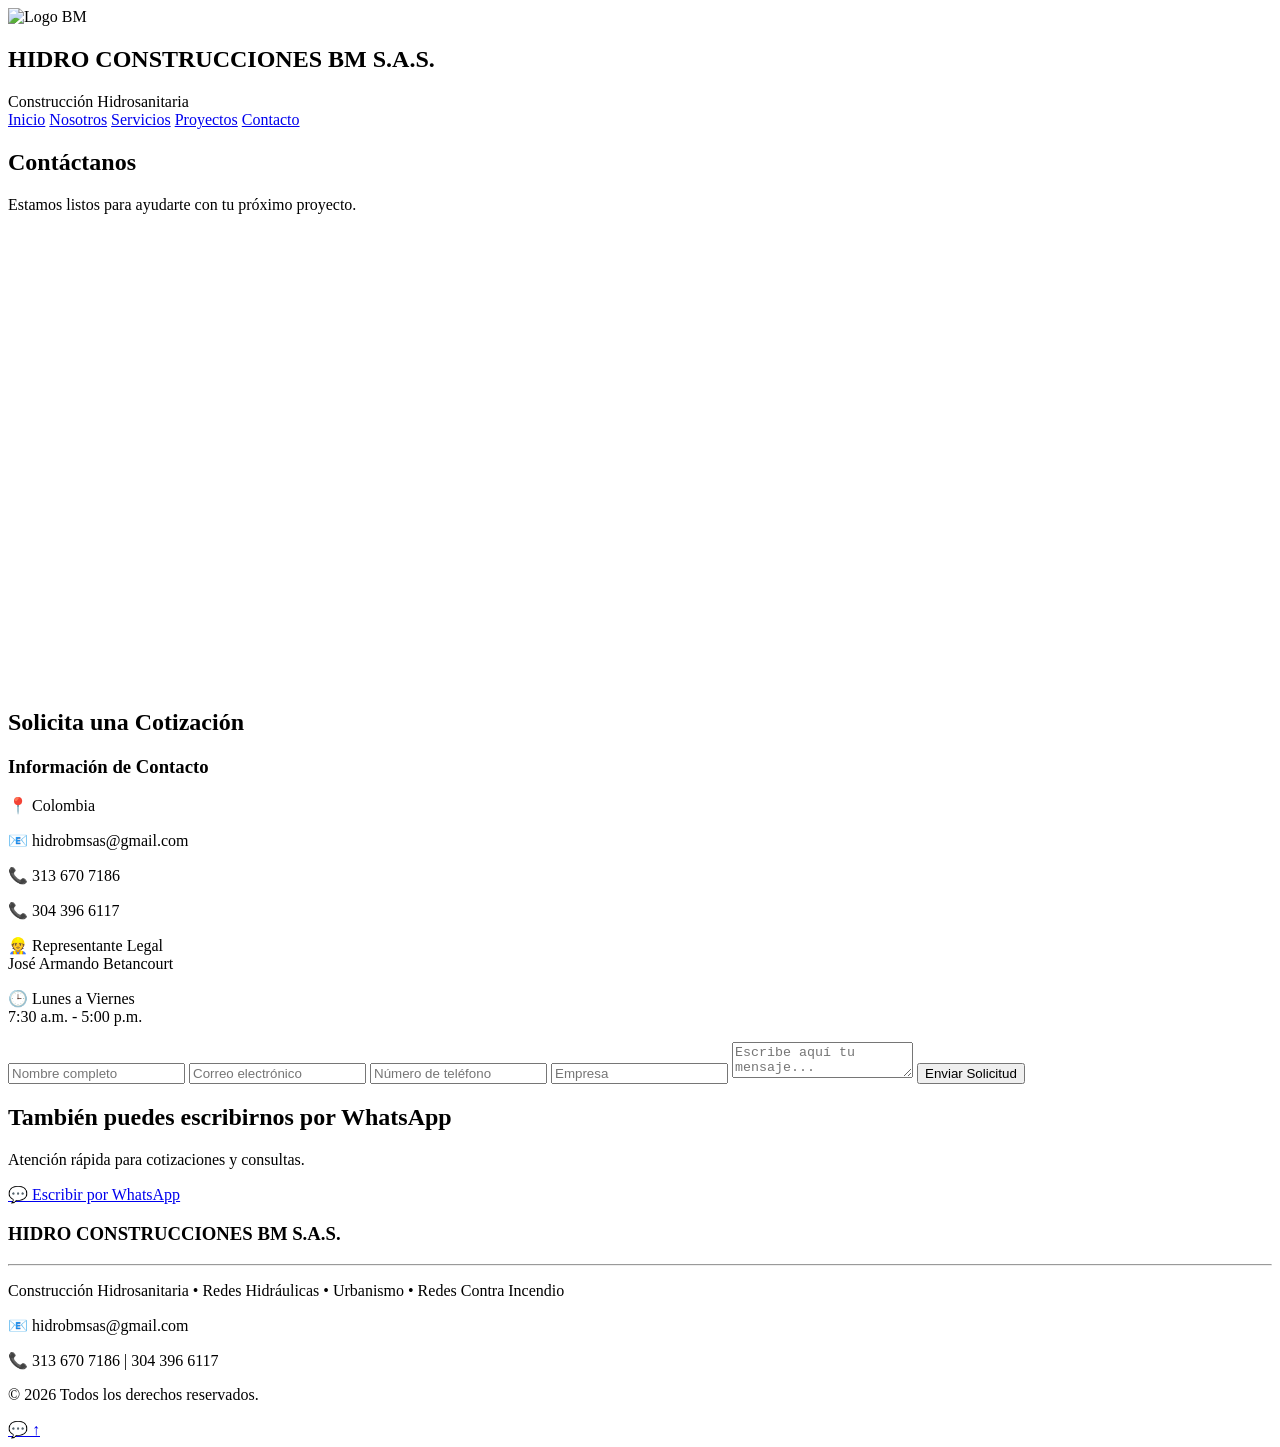
==== contacto.html @ 5d3662ab "Add files via upload" ====
<!DOCTYPE html>
<html lang="es">

<head>

<meta charset="UTF-8">

<meta name="viewport" content="width=device-width, initial-scale=1.0">

<title>Contacto | HIDRO CONSTRUCCIONES BM S.A.S.</title>

<link rel="stylesheet" href="css/style.css">

<link rel="preconnect" href="https://fonts.googleapis.com">

<link href="https://fonts.googleapis.com/css2?family=Poppins:wght@300;400;600;700&display=swap" rel="stylesheet">

</head>

<body>

<header>

<div class="logo">

<img src="images/logo.png" alt="Logo BM">

<div>

<h2>HIDRO CONSTRUCCIONES BM S.A.S.</h2>

<span>Construcción Hidrosanitaria</span>

</div>

</div>

<nav>

<a href="index.html">Inicio</a>

<a href="nosotros.html">Nosotros</a>

<a href="servicios.html">Servicios</a>

<a href="proyectos.html">Proyectos</a>

<a href="contacto.html">Contacto</a>

</nav>

</header>

<section class="hero" style="height:60vh;">

<div class="overlay">

<h1>Contáctanos</h1>

<p>Estamos listos para ayudarte con tu próximo proyecto.</p>

</div>

</section>

<section class="contacto">

<h2>Solicita una Cotización</h2>

<div class="contenedor-contacto">

<div class="info-contacto">

<h3>Información de Contacto</h3>

<p>📍 Colombia</p>

<p>📧 hidrobmsas@gmail.com</p>

<p>📞 313 670 7186</p>

<p>📞 304 396 6117</p>

<p>👷 Representante Legal<br>José Armando Betancourt</p>

<p>🕒 Lunes a Viernes<br>7:30 a.m. - 5:00 p.m.</p>

</div>

<form>

<input type="text" placeholder="Nombre completo" required>

<input type="email" placeholder="Correo electrónico" required>

<input type="tel" placeholder="Número de teléfono">

<input type="text" placeholder="Empresa">

<textarea placeholder="Escribe aquí tu mensaje..."></textarea>

<button type="submit">Enviar Solicitud</button>

</form>

</div>

</section>

<section class="clientes">

<h2>También puedes escribirnos por WhatsApp</h2>

<p>Atención rápida para cotizaciones y consultas.</p>

<a href="https://wa.me/573136707186" class="boton" target="_blank">

💬 Escribir por WhatsApp

</a>

</section>

<footer>

<h3>HIDRO CONSTRUCCIONES BM S.A.S.</h3>

<hr>

<p>Construcción Hidrosanitaria • Redes Hidráulicas • Urbanismo • Redes Contra Incendio</p>

<p>📧 hidrobmsas@gmail.com</p>

<p>📞 313 670 7186 | 304 396 6117</p>

<p>© 2026 Todos los derechos reservados.</p>

</footer>

<a class="whatsapp" href="https://wa.me/573136707186" target="_blank">

💬

</a>

<a class="subir" href="#">

↑

</a>

<script src="js/script.js"></script>

</body>

</html>
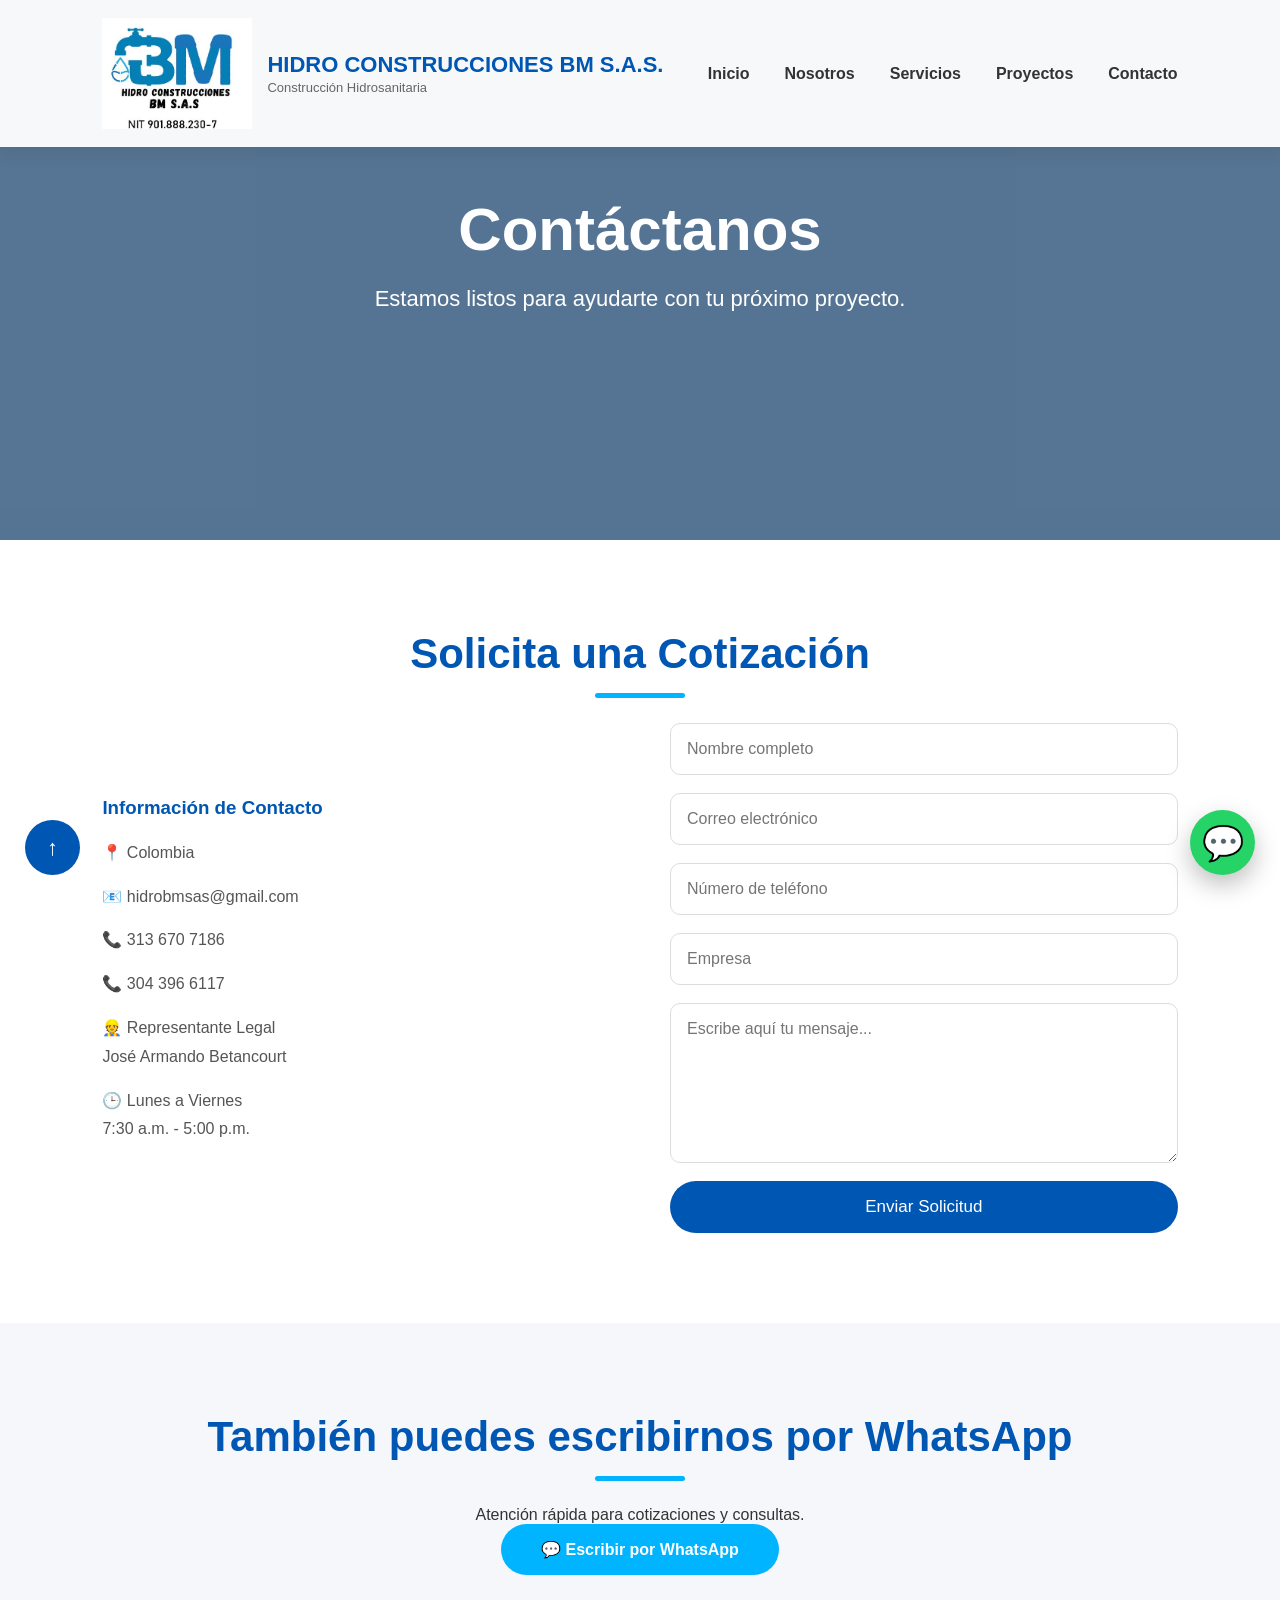
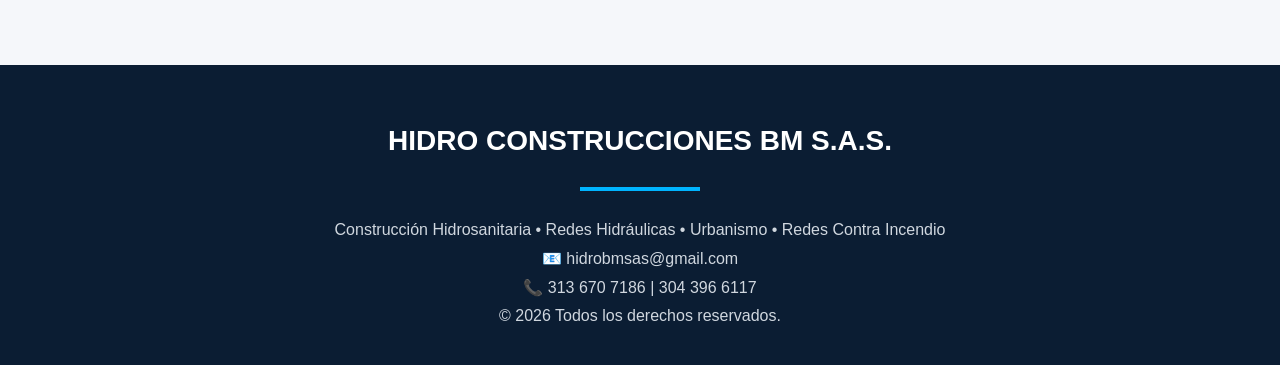
==== commit 7a50ffed: "Fix HTML entity encoding in contacto.html" ====
--- a/contacto.html
+++ b/contacto.html
@@ -9,7 +9,7 @@
 
 <title>Contacto | HIDRO CONSTRUCCIONES BM S.A.S.</title>
 
-<link rel="stylesheet" href="css/style.css">
+<link rel="stylesheet" href="style.css">
 
 <link rel="preconnect" href="https://fonts.googleapis.com">
 
@@ -23,7 +23,7 @@
 
 <div class="logo">
 
-<img src="images/logo.png" alt="Logo BM">
+<img src="logo.png" alt="Logo BM">
 
 <div>
 
@@ -153,4 +153,4 @@
 
 </body>
 
-</html>+</html>
--- a/style.css
+++ b/style.css
@@ -0,0 +1,987 @@
+/*=================================================
+    HIDRO CONSTRUCCIONES BM S.A.S.
+    Style.css - Parte 1
+=================================================*/
+
+/*=========================
+        VARIABLES
+==========================*/
+
+:root{
+
+    --azul:#0056b3;
+    --azul-claro:#0d6efd;
+    --celeste:#00b4ff;
+    --gris:#f5f7fa;
+    --gris-texto:#666;
+    --oscuro:#1d3557;
+    --blanco:#ffffff;
+
+}
+
+/*=========================
+        RESET
+==========================*/
+
+*{
+    margin:0;
+    padding:0;
+    box-sizing:border-box;
+}
+
+html{
+    scroll-behavior:smooth;
+}
+
+body{
+
+    font-family:'Poppins',sans-serif;
+
+    background:var(--gris);
+
+    color:#333;
+
+    overflow-x:hidden;
+
+}
+
+/*=========================
+        HEADER
+==========================*/
+
+header{
+
+    position:fixed;
+
+    top:0;
+
+    left:0;
+
+    width:100%;
+
+    background:rgba(255,255,255,.95);
+
+    display:flex;
+
+    justify-content:space-between;
+
+    align-items:center;
+
+    padding:18px 8%;
+
+    box-shadow:0 5px 20px rgba(0,0,0,.08);
+
+    z-index:999;
+
+}
+
+.logo{
+
+    display:flex;
+
+    align-items:center;
+
+    gap:15px;
+
+}
+
+.logo img{
+
+    width:150px;
+
+}
+
+.logo h2{
+
+    color:var(--azul);
+
+    font-size:22px;
+
+}
+
+.logo span{
+
+    font-size:13px;
+
+    color:#666;
+
+}
+
+nav{
+
+    display:flex;
+
+    gap:35px;
+
+}
+
+nav a{
+
+    text-decoration:none;
+
+    color:#333;
+
+    font-weight:600;
+
+    transition:.3s;
+
+    position:relative;
+
+}
+
+nav a:hover{
+
+    color:var(--azul);
+
+}
+
+nav a::after{
+
+    content:"";
+
+    position:absolute;
+
+    left:0;
+
+    bottom:-6px;
+
+    width:0;
+
+    height:3px;
+
+    background:var(--celeste);
+
+    transition:.3s;
+
+}
+
+nav a:hover::after{
+
+    width:100%;
+
+}
+
+/*=========================
+        HERO
+==========================*/
+
+.hero{
+
+    height:100vh;
+
+    background:url("../images/banner1.jpg") center center/cover no-repeat;
+
+    position:relative;
+
+    display:flex;
+
+    justify-content:center;
+
+    align-items:center;
+
+}
+
+.hero::before{
+
+    content:"";
+
+    position:absolute;
+
+    width:100%;
+
+    height:100%;
+
+    background:rgba(0,46,92,.65);
+
+}
+
+.overlay{
+
+    position:relative;
+
+    z-index:2;
+
+    text-align:center;
+
+    color:white;
+
+    max-width:900px;
+
+    padding:20px;
+
+}
+
+.overlay h1{
+
+    font-size:60px;
+
+    line-height:1.2;
+
+    margin-bottom:20px;
+
+    animation:subir 1s ease;
+
+}
+
+.overlay p{
+
+    font-size:22px;
+
+    margin-bottom:35px;
+
+    animation:subir 1.5s ease;
+
+}
+
+/*=========================
+        BOTÓN
+==========================*/
+
+.boton{
+
+    display:inline-block;
+
+    background:var(--celeste);
+
+    color:white;
+
+    padding:16px 40px;
+
+    border-radius:50px;
+
+    text-decoration:none;
+
+    font-weight:bold;
+
+    transition:.4s;
+
+}
+
+.boton:hover{
+
+    background:var(--azul);
+
+    transform:translateY(-5px);
+
+    box-shadow:0 12px 25px rgba(0,0,0,.25);
+
+}
+
+/*=========================
+      TITULOS
+==========================*/
+
+section h2{
+
+    font-size:42px;
+
+    color:var(--azul);
+
+    text-align:center;
+
+    margin-bottom:25px;
+
+    position:relative;
+
+}
+
+section h2::after{
+
+    content:"";
+
+    width:90px;
+
+    height:5px;
+
+    background:var(--celeste);
+
+    display:block;
+
+    margin:15px auto;
+
+    border-radius:50px;
+
+}
+
+/*=========================
+      ANIMACIONES
+==========================*/
+
+@keyframes subir{
+
+from{
+
+opacity:0;
+
+transform:translateY(60px);
+
+}
+
+to{
+
+opacity:1;
+
+transform:translateY(0);
+
+}
+
+}
+
+/*=========================
+      RESPONSIVE
+==========================*/
+
+@media(max-width:992px){
+
+header{
+
+flex-direction:column;
+
+padding:20px;
+
+}
+
+nav{
+
+margin-top:15px;
+
+flex-wrap:wrap;
+
+justify-content:center;
+
+gap:20px;
+
+}
+
+.overlay h1{
+
+font-size:40px;
+
+}
+
+.overlay p{
+
+font-size:18px;
+
+}
+
+}
+
+@media(max-width:768px){
+
+.hero{
+
+height:80vh;
+
+}
+
+.overlay h1{
+
+font-size:30px;
+
+}
+
+.overlay p{
+
+font-size:16px;
+
+}
+
+.logo h2{
+
+font-size:18px;
+
+}
+
+.logo img{
+
+width:55px;
+
+}
+
+}
+/*=================================================
+        QUIÉNES SOMOS
+=================================================*/
+
+.empresa{
+
+    padding:90px 8%;
+    background:#ffffff;
+    text-align:center;
+
+}
+
+.empresa p{
+
+    max-width:900px;
+    margin:20px auto 50px;
+    line-height:1.9;
+    color:#666;
+    font-size:18px;
+
+}
+
+.datos{
+
+    display:grid;
+    grid-template-columns:repeat(auto-fit,minmax(220px,1fr));
+    gap:30px;
+
+}
+
+.datos div{
+
+    background:#fff;
+    border-radius:20px;
+    padding:40px;
+    box-shadow:0 15px 30px rgba(0,0,0,.08);
+    transition:.4s;
+    border-bottom:5px solid var(--celeste);
+
+}
+
+.datos div:hover{
+
+    transform:translateY(-12px);
+    box-shadow:0 20px 35px rgba(0,0,0,.18);
+
+}
+
+.datos h3{
+
+    font-size:45px;
+    color:var(--azul);
+    margin-bottom:10px;
+
+}
+
+.datos p{
+
+    margin:0;
+    color:#555;
+    font-size:17px;
+
+}
+
+/*=================================================
+        SERVICIOS
+=================================================*/
+
+.destacados{
+
+    padding:90px 8%;
+    background:#f5f7fa;
+
+}
+
+.cards{
+
+    display:grid;
+    grid-template-columns:repeat(auto-fit,minmax(300px,1fr));
+    gap:35px;
+
+}
+
+.card{
+
+    background:#fff;
+    padding:35px;
+    border-radius:20px;
+    text-align:center;
+    box-shadow:0 15px 30px rgba(0,0,0,.08);
+    transition:.4s;
+    position:relative;
+    overflow:hidden;
+
+}
+
+.card::before{
+
+    content:"";
+    position:absolute;
+    top:0;
+    left:0;
+    width:100%;
+    height:6px;
+    background:linear-gradient(90deg,var(--azul),var(--celeste));
+
+}
+
+.card:hover{
+
+    transform:translateY(-12px);
+    box-shadow:0 20px 35px rgba(0,0,0,.18);
+
+}
+
+.icono{
+
+    font-size:65px;
+    margin-bottom:20px;
+
+}
+
+.card h3{
+
+    color:var(--azul);
+    margin-bottom:15px;
+    font-size:24px;
+
+}
+
+.card p{
+
+    color:#666;
+    line-height:1.8;
+
+}
+
+/*=================================================
+        BOTONES DE TARJETA
+=================================================*/
+
+.card a{
+
+    display:inline-block;
+    margin-top:25px;
+    text-decoration:none;
+    color:white;
+    background:var(--azul);
+    padding:12px 28px;
+    border-radius:40px;
+    transition:.4s;
+
+}
+
+.card a:hover{
+
+    background:var(--celeste);
+
+}
+
+/*=================================================
+        EFECTO APARICIÓN
+=================================================*/
+
+.card{
+
+    animation:fadeUp .8s ease;
+
+}
+
+@keyframes fadeUp{
+
+from{
+
+opacity:0;
+transform:translateY(60px);
+
+}
+
+to{
+
+opacity:1;
+transform:translateY(0);
+
+}
+
+}
+
+/*=================================================
+        EFECTO HOVER GENERAL
+=================================================*/
+
+img{
+
+    transition:.5s;
+
+}
+
+img:hover{
+
+    transform:scale(1.03);
+
+}
+/*=================================================
+                PROYECTOS
+=================================================*/
+
+.proyectos{
+    padding:90px 8%;
+    background:#ffffff;
+}
+
+.galeria{
+    display:grid;
+    grid-template-columns:repeat(auto-fit,minmax(320px,1fr));
+    gap:30px;
+}
+
+.proyecto{
+    background:#fff;
+    border-radius:18px;
+    overflow:hidden;
+    box-shadow:0 12px 25px rgba(0,0,0,.10);
+    transition:.4s;
+}
+
+.proyecto:hover{
+    transform:translateY(-10px);
+    box-shadow:0 20px 40px rgba(0,0,0,.20);
+}
+
+.proyecto img{
+    width:100%;
+    height:260px;
+    object-fit:cover;
+}
+
+.proyecto h3{
+    color:var(--azul);
+    padding:20px 20px 10px;
+}
+
+.proyecto p{
+    padding:0 20px 25px;
+    color:#666;
+    line-height:1.7;
+}
+
+/*=================================================
+                CLIENTES
+=================================================*/
+
+.clientes{
+    background:#f5f7fa;
+    padding:90px 8%;
+    text-align:center;
+}
+
+.logos-clientes{
+    display:grid;
+    grid-template-columns:repeat(auto-fit,minmax(220px,1fr));
+    gap:25px;
+    margin-top:50px;
+}
+
+.logo-cliente{
+    background:#fff;
+    padding:35px;
+    border-radius:15px;
+    box-shadow:0 10px 20px rgba(0,0,0,.08);
+    transition:.4s;
+    font-weight:600;
+}
+
+.logo-cliente:hover{
+    background:var(--azul);
+    color:#fff;
+    transform:translateY(-8px);
+}
+
+/*=================================================
+                CONTACTO
+=================================================*/
+
+.contacto{
+    padding:90px 8%;
+    background:#ffffff;
+}
+
+.contenedor-contacto{
+    display:grid;
+    grid-template-columns:1fr 1fr;
+    gap:60px;
+    align-items:center;
+}
+
+.info-contacto h3{
+    color:var(--azul);
+    margin-bottom:20px;
+}
+
+.info-contacto p{
+    margin-bottom:15px;
+    color:#555;
+    line-height:1.8;
+}
+
+form{
+    display:flex;
+    flex-direction:column;
+    gap:18px;
+}
+
+input,
+textarea{
+    padding:16px;
+    border:1px solid #ddd;
+    border-radius:10px;
+    font-size:16px;
+    font-family:Poppins,sans-serif;
+}
+
+textarea{
+    min-height:160px;
+    resize:vertical;
+}
+
+button{
+    background:var(--azul);
+    color:#fff;
+    border:none;
+    padding:16px;
+    border-radius:50px;
+    cursor:pointer;
+    font-size:17px;
+    transition:.4s;
+}
+
+button:hover{
+    background:var(--celeste);
+    transform:translateY(-3px);
+}
+
+/*=================================================
+                FOOTER
+=================================================*/
+
+footer{
+    background:#0b1d33;
+    color:#fff;
+    text-align:center;
+    padding:60px 8% 30px;
+}
+
+footer h3{
+    margin-bottom:15px;
+    font-size:28px;
+}
+
+footer p{
+    color:#d0d7df;
+    margin:10px 0;
+}
+
+footer hr{
+    margin:30px auto;
+    width:120px;
+    border:2px solid var(--celeste);
+}
+
+.redes{
+    margin:25px 0;
+}
+
+.redes a{
+    display:inline-block;
+    width:45px;
+    height:45px;
+    line-height:45px;
+    text-align:center;
+    background:#fff;
+    color:var(--azul);
+    border-radius:50%;
+    margin:0 8px;
+    text-decoration:none;
+    transition:.4s;
+}
+
+.redes a:hover{
+    background:var(--celeste);
+    color:#fff;
+}
+
+/*=================================================
+            BOTÓN WHATSAPP
+=================================================*/
+
+.whatsapp{
+    position:fixed;
+    right:25px;
+    bottom:25px;
+    width:65px;
+    height:65px;
+    background:#25D366;
+    color:#fff;
+    border-radius:50%;
+    display:flex;
+    justify-content:center;
+    align-items:center;
+    font-size:34px;
+    text-decoration:none;
+    box-shadow:0 10px 25px rgba(0,0,0,.25);
+    transition:.4s;
+    z-index:999;
+}
+
+.whatsapp:hover{
+    transform:scale(1.12);
+}
+
+/*=================================================
+            BOTÓN VOLVER ARRIBA
+=================================================*/
+
+.subir{
+    position:fixed;
+    left:25px;
+    bottom:25px;
+    width:55px;
+    height:55px;
+    background:var(--azul);
+    color:#fff;
+    border-radius:50%;
+    display:flex;
+    justify-content:center;
+    align-items:center;
+    text-decoration:none;
+    font-size:22px;
+    transition:.4s;
+}
+
+.subir:hover{
+    background:var(--celeste);
+}
+
+/*=================================================
+                RESPONSIVE
+=================================================*/
+
+@media(max-width:900px){
+
+.contenedor-contacto{
+    grid-template-columns:1fr;
+}
+
+.galeria{
+    grid-template-columns:1fr;
+}
+
+.cards{
+    grid-template-columns:1fr;
+}
+
+.datos{
+    grid-template-columns:1fr;
+}
+
+.logos-clientes{
+    grid-template-columns:1fr;
+}
+
+}
+
+@media(max-width:600px){
+
+section{
+    padding:70px 20px;
+}
+
+.hero h1{
+    font-size:34px;
+}
+
+.hero p{
+    font-size:17px;
+}
+
+nav{
+    gap:15px;
+}
+
+nav a{
+    font-size:15px;
+}
+
+}
+/*==========================
+        SLIDER
+===========================*/
+
+.slider{
+
+    position:relative;
+    width:100%;
+    height:100vh;
+    overflow:hidden;
+
+}
+
+.slide{
+
+    position:absolute;
+    width:100%;
+    height:100%;
+    opacity:0;
+    transition:opacity 1s ease-in-out;
+
+}
+
+.slide.active{
+
+    opacity:1;
+
+}
+
+.slide img{
+
+    width:100%;
+    height:100%;
+    object-fit:cover;
+
+}
+
+.slide::before{
+
+    content:"";
+    position:absolute;
+    width:100%;
+    height:100%;
+    background:rgba(0,40,80,.55);
+
+}
+
+.contenido-slider{
+
+    position:absolute;
+    top:50%;
+    left:50%;
+    transform:translate(-50%,-50%);
+    text-align:center;
+    color:white;
+    z-index:10;
+    width:90%;
+
+}
+
+.contenido-slider h1{
+
+    font-size:60px;
+    margin-bottom:20px;
+
+}
+
+.contenido-slider p{
+
+    font-size:22px;
+    margin-bottom:35px;
+
+}
+
+@media(max-width:768px){
+
+.contenido-slider h1{
+
+font-size:35px;
+
+}
+
+.contenido-slider p{
+
+font-size:18px;
+
+}
+
+}
